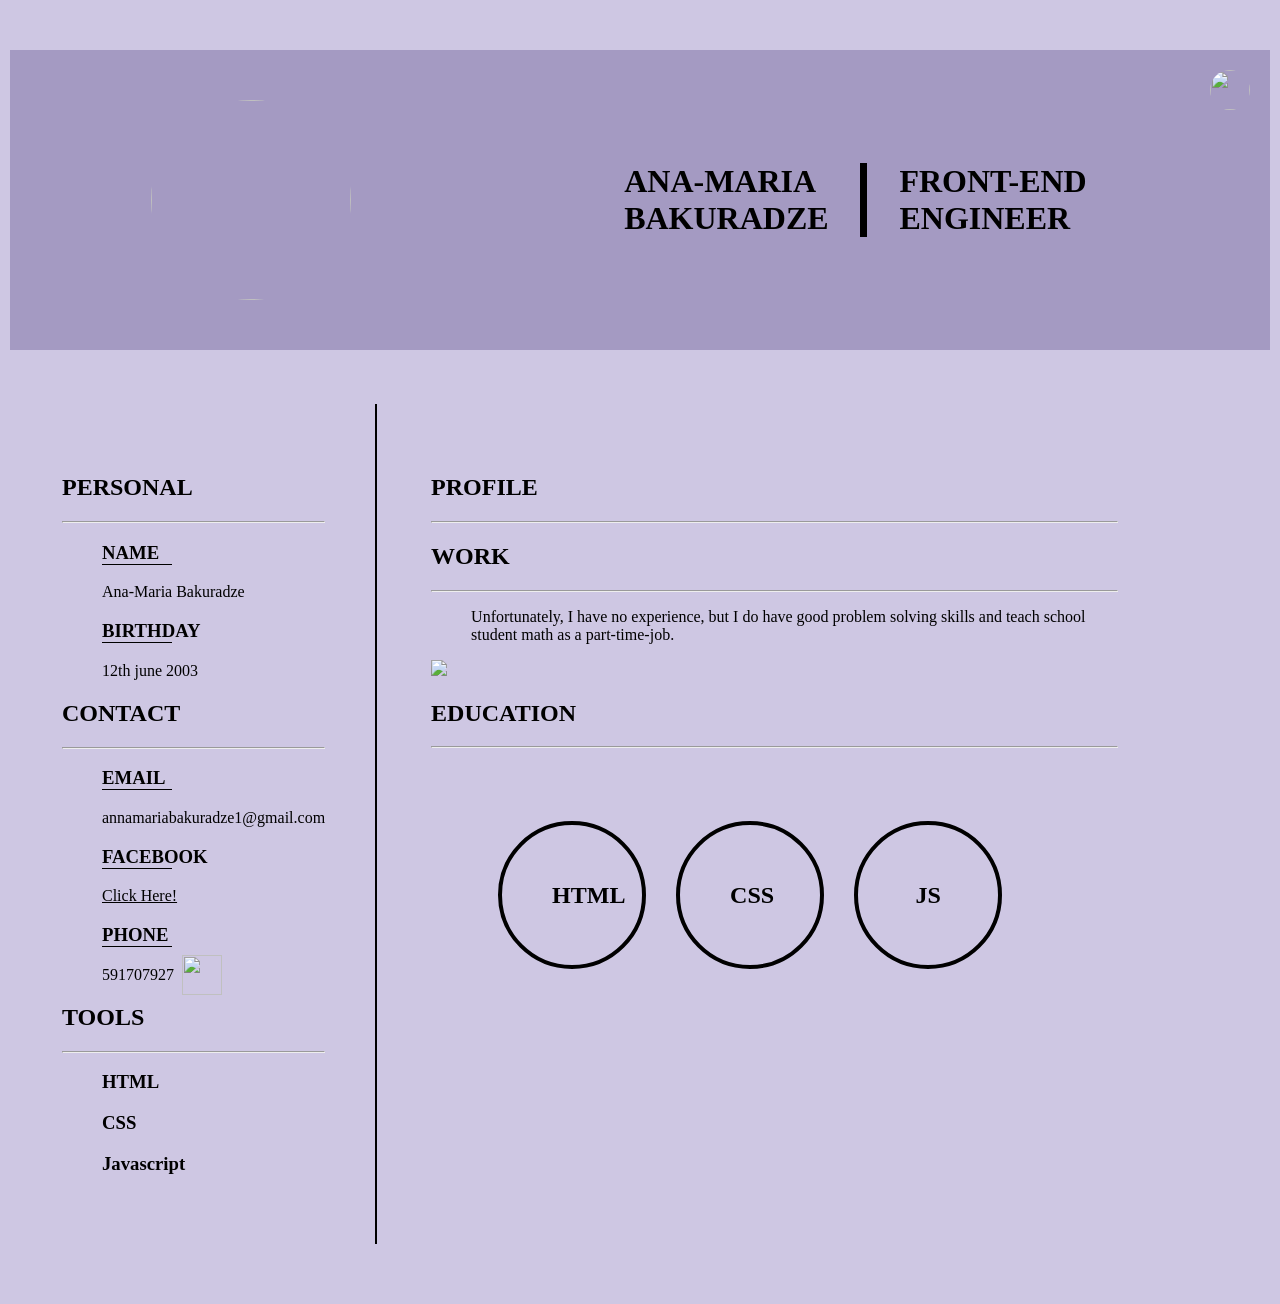
==== cv.html @ 0f5ef1bd "Add files via upload" ====
<!DOCTYPE html>
<html lang="en">
<head>
    <meta name="viewport" content="width=device-width, initial-scale=1.0" />
    <meta charset="UTF-8">
    <link href="styles.css" rel="stylesheet"/>
</head>
<body id="bada">
    <div id="first">
        <img class="info" src="ss.jpg" id="icon">
        <h1 class="info" id="name" >ANA-MARIA BAKURADZE</h1>
        <h1 class="info" id="profession" >FRONT-END ENGINEER</h1>
        <img type="button" src="2.jpg" id="switch">
    </div>
    <div id="second">
        <div class="info2" id="line">
            <section>
                <h2>PERSONAL</h2>
                <hr>
                <ul>
                    <li>
                        <h3>NAME</h3>
                        <p>Ana-Maria Bakuradze</p>
                    </li>
                    <li>
                        <h3>BIRTHDAY</h3>
                        <p>12th june 2003</p>
                    </li>
                </ul>
            </section>
            <section>
                <h2>CONTACT</h2>
                <hr>
                <ul>
                    <li>
                        <h3>EMAIL</h3>
                        <p>annamariabakuradze1@gmail.com</p>
                    </li>
                    <li>
                        <h3>FACEBOOK</h3>
                        <p><a id="fblink" href="https://www.facebook.com/annamaria.bakuradze">Click Here!</a></p>
                    </li>
                    <li>
                        <h3>PHONE</h3>
                        <p id="phone">591707927 <img src="CallMeMaybe.webp" id="call"></p>
                    </li>
                    
                </ul>
            </section>
            <section>
                <h2>TOOLS</h2>
                <hr>
                <ul>
                    <li><h3 class="modified">HTML</h3></li>
                    <li><h3 class="modified">CSS</h3></li>
                    <li><h3 class="modified">Javascript</h3></li>
                </ul>
            </section>
        </div>
        <div class="info2" >
            <section>
                <h2>PROFILE</h2>
                <hr>
                <ul>
                    <li></li>
                    <li></li>
                    <li></li>
                </ul>
            </section>
            <section>
                <h2>WORK</h2>
                <hr>
                <ul>
                    <li><p>Unfortunately, I have no experience, but I do have good problem solving skills and teach school student math as a part-time-job.</p></li>
                    
                </ul>
                <img src="panda.png">
            </section>
            <section>
                <h2>EDUCATION</h2>
                <hr>
                <div id="progress">
                    <div class="circle" id="pr1"><h4>HTML</h4></div>
                    <div class="circle" id="pr2"><h4>CSS</h4></div>
                    <div class="circle" id="pr3"><h4>JS</h4></div>
                </div>
            </section>
        </div>
    </div>


    <script>
        const btn = document.getElementById("switch");

        btn.addEventListener("click", () => {
        document.body.classList.toggle("dark");
        document.getElementById("first").classList.toggle("dark");
        document.getElementById("fblink").classList.toggle("dark");
    

        if (btn.src.includes("2.jpg")) {
            btn.src = "3.jpg";
        } else {
            btn.src = "2.jpg";
        }
    });
    </script>

</body>
</html>
---- styles.css ----
body {
    background-color: rgb(206, 199, 227);
    font-family: "Myfont", Super normal;
}

#first {
    position: relative;
    margin-top: 50px;
    display: grid;
    grid-template-areas: "a b c";
    background-color: rgb(164, 154, 194);
}

#second {
    display: grid;
    grid-template-areas: "d e e";
}

#icon {
    grid-area: "a";
    border-radius: 50%;
    height: 200px;
    width: 200px;
    position: relative;
    left: 60px;
    bottom: 0px;
    margin: auto;
}

#name {
    grid-area: "b";
    width: 50%;
    position: relative;
    left: 40%;
    border-right-style: solid;
    border-right-width: 7px;
    margin: auto;
    min-width: 170px;
    z-index: 2;
}

#profession {
    grid-area: "c";
    width: 50%;
    margin: auto;
    min-width: 170px;
}

div {
    margin: 2px;
    padding: 50px;
}

.info2 {
    position: relative;
    right: 50px;
}

#line {

    border-right-width: 2px;
    border-right-style: solid;
}

ul {
    list-style-type: none;
}

h3 {
    border-bottom-style: solid;
    border-bottom-width: 1px;
    width: 70px;
}

#call {
    width: 40px;
    height: 40px;
    position: absolute;
    left: 170px;
}

#phone {
    display: flex;
    align-items: center;
}

.modified {
    border: none;
}

@font-face {
  font-family: "Myfont";
  src: local("SuperNormal-xRoj5.ttf");
}

#switch {
    position:absolute;
    right: 20px;
    top: 20px;
    width: 40px;
    height: 40px;
    border-radius: 50%;
}




body.dark {
    background-color: rgb(33, 28, 30);
    color: grey;
}

#first.dark {
    background-color: rgb(54, 46, 49);
}

a {
    color: black;
}

#fblink.dark {
    color: grey;
}

#fblink:hover {
    -webkit-text-stroke: 1px rgb(96, 69, 120);
}

#prograss {
    display: flex;
}

#pr1, #pr2, #pr3 {
    float: left;
}

.circle{
    border: 4px solid;
    border-image: linear-gradient(rgb(164, 154, 194) 10%, black auto) 1;
    border-radius:50%;
    width: 40px;
    height: 40px;
    position: relative;
    text-align: center;
    margin: 15px;
}

.circle h4 {
    position: relative;
    bottom: 25px;
    font-size: 150%;
}
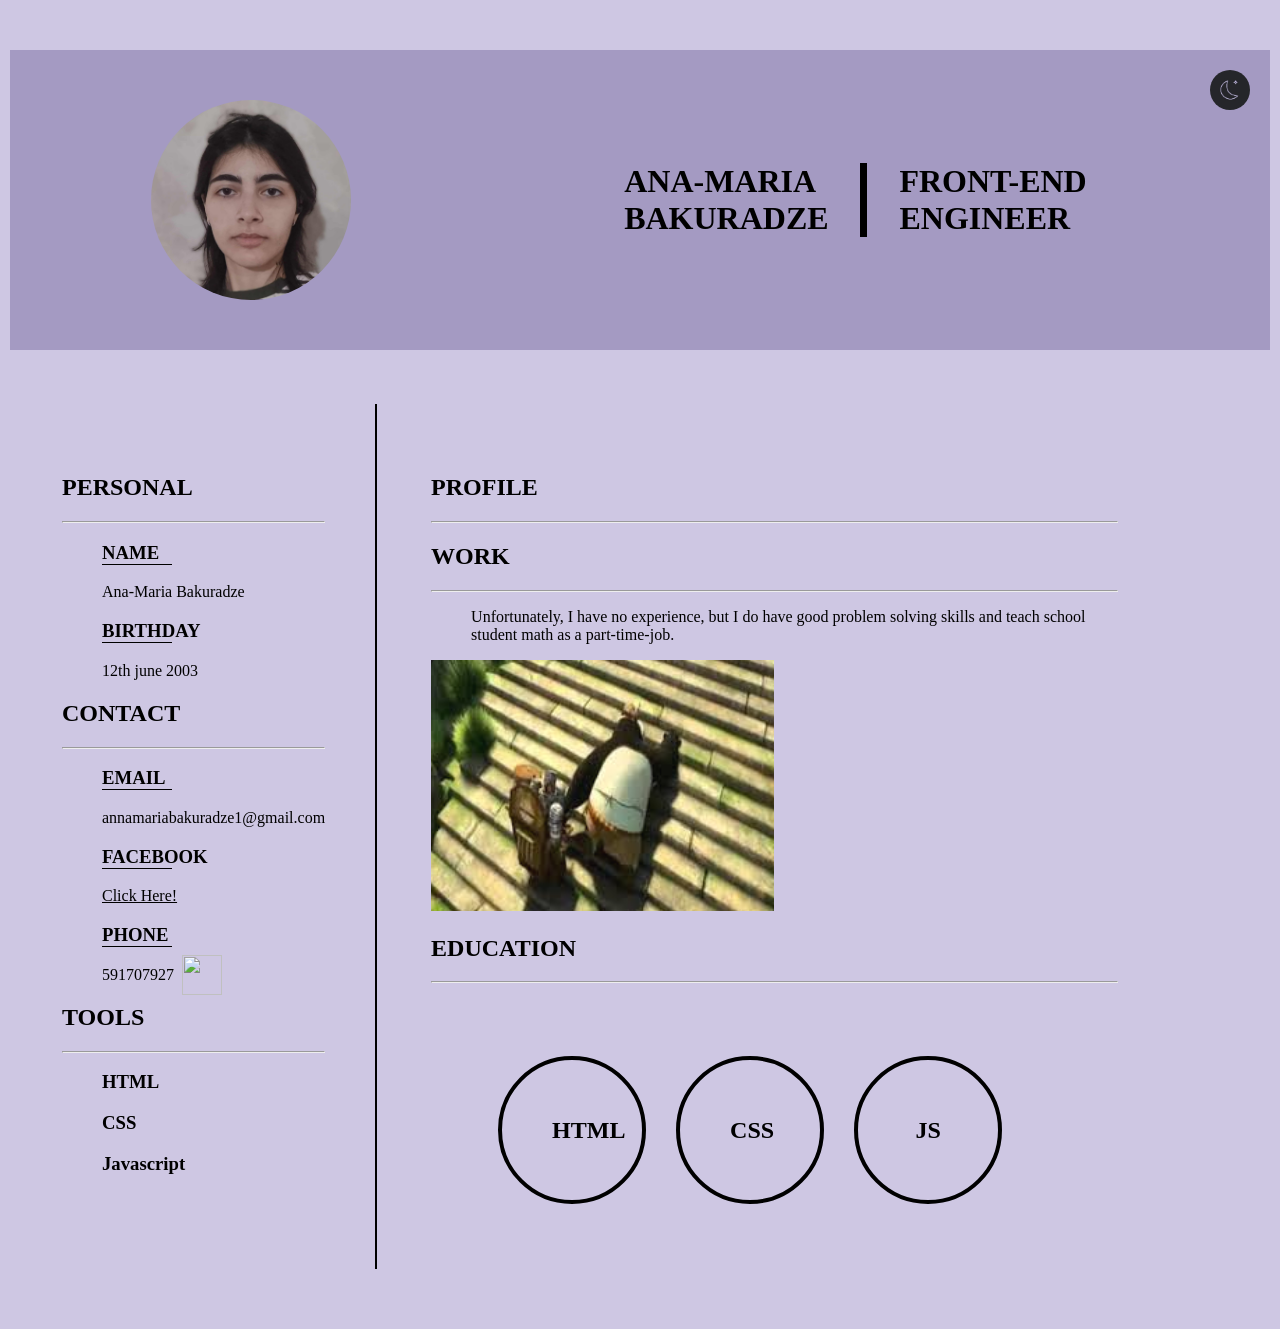
==== commit b2ef6ccf: "Update cv.html" ====
--- a/cv.html
+++ b/cv.html
@@ -42,7 +42,7 @@
                     </li>
                     <li>
                         <h3>PHONE</h3>
-                        <p id="phone">591707927 <img src="CallMeMaybe.webp" id="call"></p>
+                        <p id="phone">591707927 <img src="Call.webp" id="call"></p>
                     </li>
                     
                 </ul>
@@ -104,7 +104,8 @@
             btn.src = "2.jpg";
         }
     });
-    </script>
+    </script> 
 
 </body>
-</html>+
+</html>
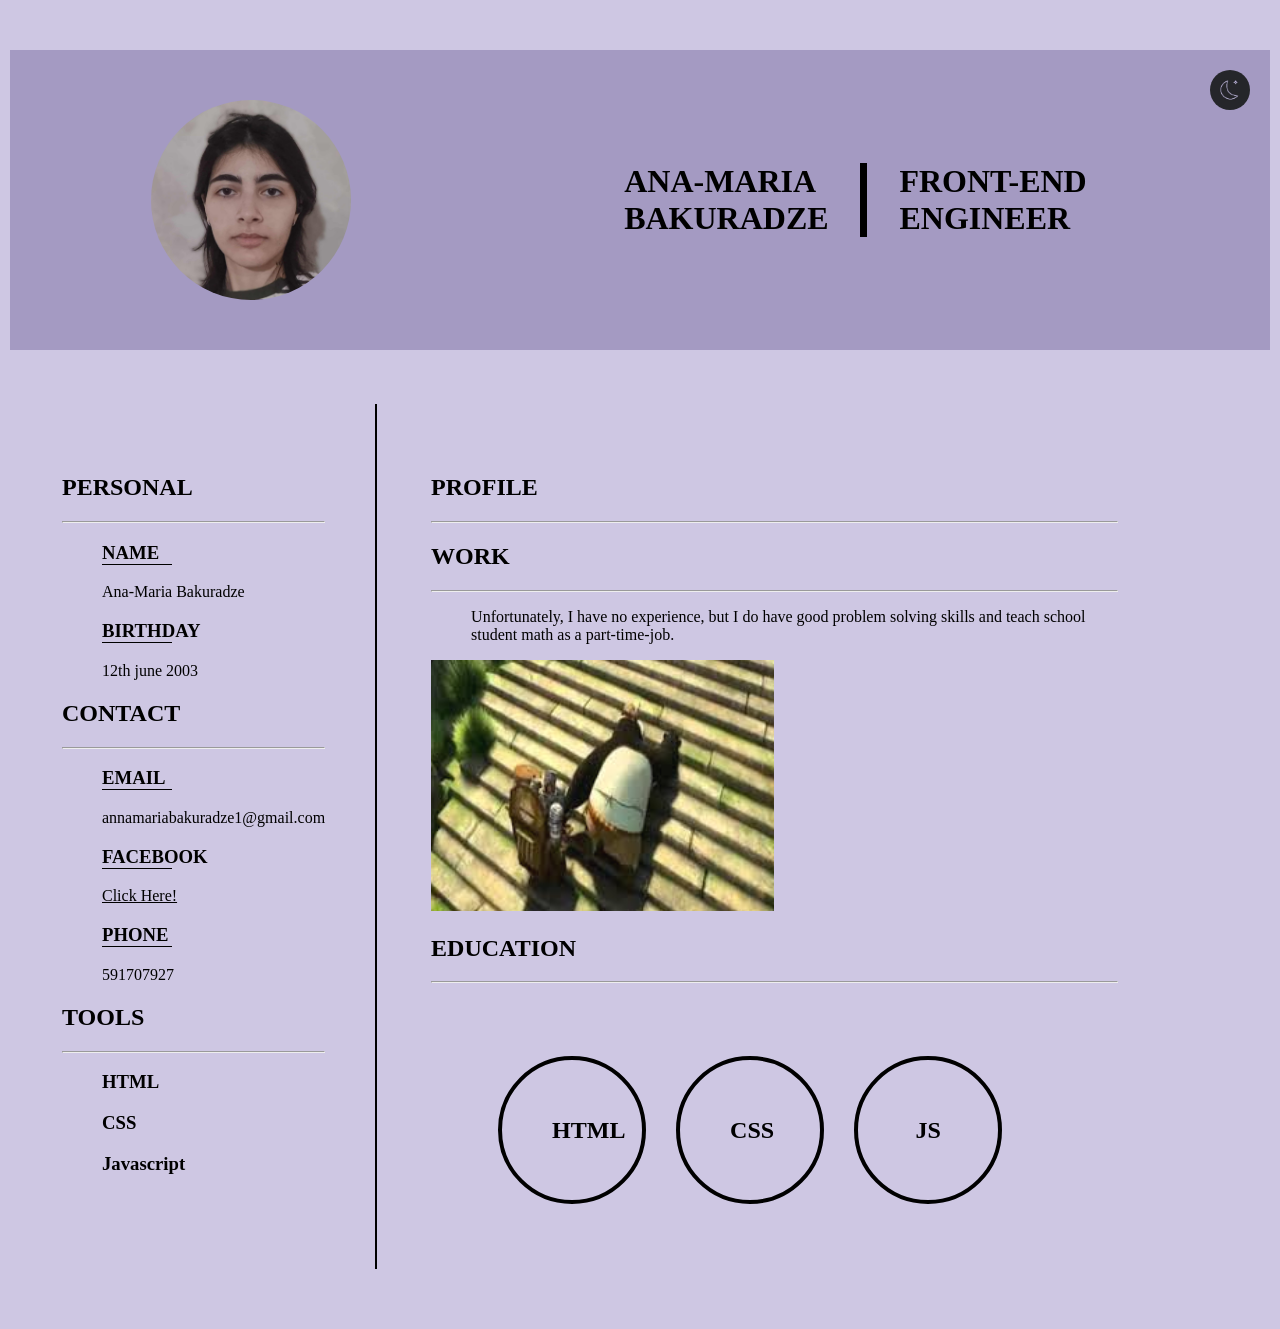
==== commit e7f58f63: "Update cv.html" ====
--- a/cv.html
+++ b/cv.html
@@ -42,7 +42,7 @@
                     </li>
                     <li>
                         <h3>PHONE</h3>
-                        <p id="phone">591707927 <img src="Call.webp" id="call"></p>
+                        <p id="phone">591707927</p>
                     </li>
                     
                 </ul>
@@ -109,3 +109,4 @@
 </body>
 
 </html>
+
